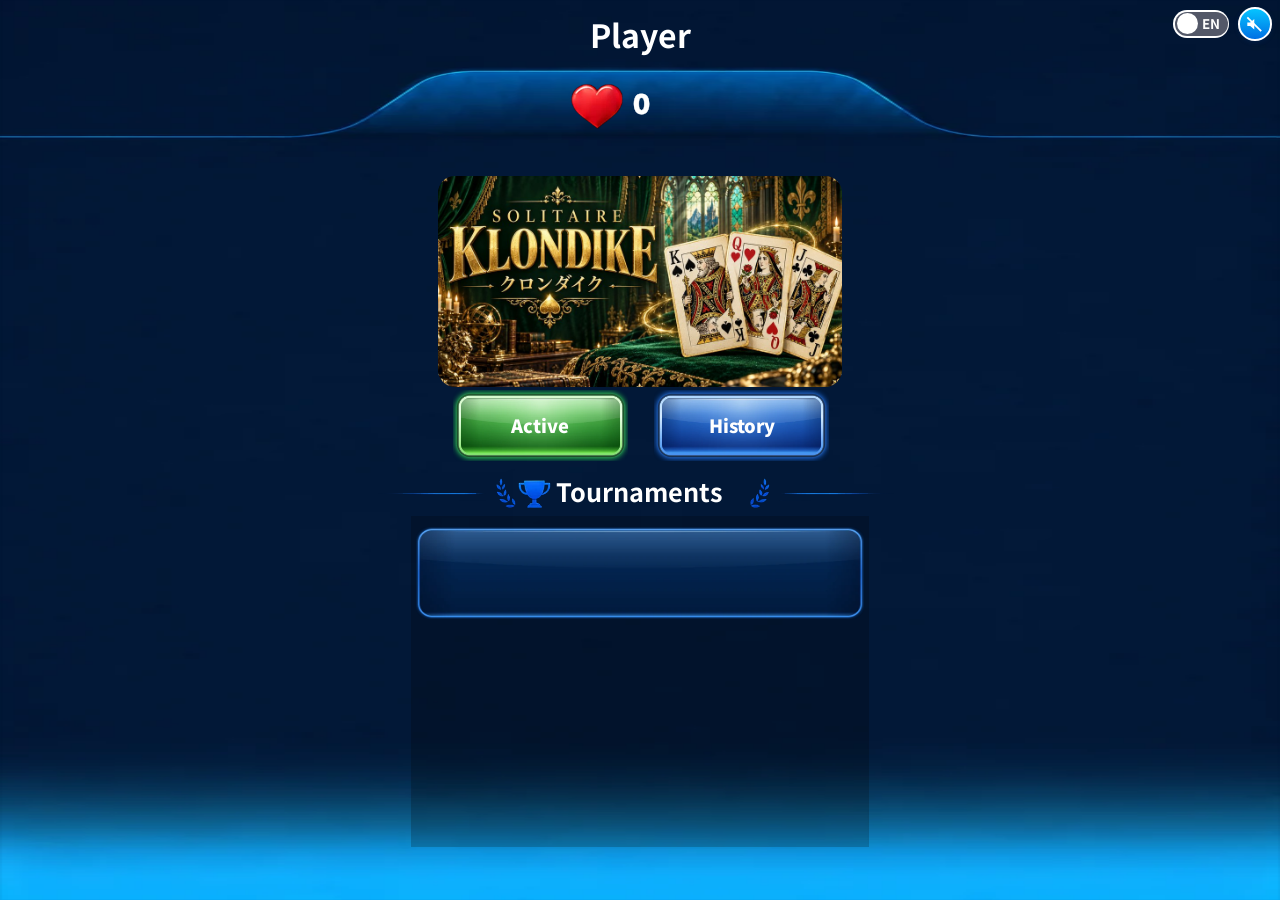
==== app.html @ 3421a748 "Build v1 (staging): Klondike Solitaire GameBull web build (client source c3fcbd6c)" ====
<!doctype html>
<!-- The game itself: the client's own page (dist/index.html: their markup, stylesheet and app.mjs, copied in at
     build time by vite.gamebull.config.ts, unchanged; app.mjs carries gamebull/client-hooks.mjs), then the
     GameBull shell. Loaded by index.html inside the 540x960 frame (their page is a portrait column, 430 px max). -->
<html lang="ja">
<head>
<meta charset="utf-8">
<meta name="viewport" content="width=device-width, initial-scale=1, maximum-scale=1, user-scalable=no, viewport-fit=cover">
<title>Klondike Solitaire | スコアチャレンジ</title>
<meta name="theme-color" content="#071d19"><link rel="preload" as="image" href="assets/hearts-sheet.png"><link rel="preload" as="image" href="assets/diamonds-sheet.png"><link rel="preload" as="image" href="assets/clubs-sheet.png"><link rel="preload" as="image" href="assets/spades-sheet.png"><link rel="stylesheet" href="style.css">
  <script type="module" crossorigin src="./gb/app-DYUWxGLj.js"></script>
  <link rel="modulepreload" crossorigin href="./gb/nozoom-CKR7c7sA.js">
  <link rel="stylesheet" crossorigin href="./gb/app-BS51DmcG.css">
</head>
<body data-theme="klondike">
<div class="grain"></div><div class="ambient"><i></i><i></i><i></i></div><header><a class="brand" href="#">♠ <span>SOLITAIRE <small>THE LUXE COLLECTION</small></span></a><button id="sound" class="iconbutton" aria-label="音をオンにする">♪<span>OFF</span></button></header><main id="app"></main><dialog id="help"><button class="close" id="closeHelp" aria-label="閉じる">×</button><div class="eyebrow">HOW TO PLAY</div><h2>遊び方</h2><div id="helpBody"></div></dialog><div id="toast" role="status"></div><script type="module" src="app.mjs"></script>
<div id="gb-root"></div>
</body>
</html>
---- style.css ----
*{box-sizing:border-box}body{--ink:#d6e9df;--gold:#d6bd7b;--felt:#164a38;--deep:#061b14;--glow:#82c9a0;margin:0;color:var(--ink);background:radial-gradient(ellipse at 65% 0%,var(--felt),var(--deep) 70%);font-family:'Segoe UI','Meiryo',sans-serif;min-height:100vh}body[data-theme=spider]{--ink:#e9e2f6;--gold:#c9bbec;--felt:#443260;--deep:#110d22;--glow:#b6a0e4}body[data-theme=freecell]{--ink:#e4f4ff;--gold:#aed9ed;--felt:#23536e;--deep:#081a2a;--glow:#8fdcff}button,a{-webkit-tap-highlight-color:transparent}button{font:inherit;cursor:pointer;color:inherit}button:focus-visible,a:focus-visible{outline:3px solid var(--gold);outline-offset:4px}button:disabled{opacity:.45;cursor:default}.grain{pointer-events:none;position:fixed;inset:0;opacity:.1;background-image:url("data:image/svg+xml,%3Csvg viewBox='0 0 180 180' xmlns='http://www.w3.org/2000/svg'%3E%3Cfilter id='n'%3E%3CfeTurbulence type='fractalNoise' baseFrequency='.7' numOctaves='3' stitchTiles='stitch'/%3E%3C/filter%3E%3Cpath fill='%23ffffff' filter='url(%23n)' d='M0 0h180v180H0z'/%3E%3C/svg%3E")}header{max-width:1160px;margin:auto;padding:28px 34px;display:flex;justify-content:space-between;align-items:center}.brand{text-decoration:none;color:var(--gold);font-family:Georgia,serif;font-size:33px;display:flex;gap:12px;align-items:center}.brand span{font-size:20px;letter-spacing:3px}.brand small{display:block;font:8px 'Segoe UI',sans-serif;letter-spacing:3.2px;margin-top:7px}.iconbutton{width:53px;height:53px;border-radius:50%;border:1px solid #ffffff3b;background:#ffffff08;font-size:22px;box-shadow:inset 0 0 10px #ffffff08}.iconbutton span{display:block;font-size:8px;letter-spacing:2px}.ambient{position:fixed;inset:0;pointer-events:none;overflow:hidden}.ambient i{position:absolute;left:14%;top:24%;width:4px;height:4px;background:var(--gold);border-radius:50%;box-shadow:0 0 18px 5px var(--gold);animation:float 7s infinite;opacity:.35}.ambient i:nth-child(2){left:80%;top:50%;animation-delay:2s}.ambient i:nth-child(3){left:43%;top:80%;animation-delay:4s}@keyframes float{50%{transform:translateY(-25px);opacity:.1}}main{max-width:1120px;margin:auto;padding:12px 34px 36px;position:relative}.eyebrow{color:var(--gold);font-size:10px;letter-spacing:4px;text-transform:uppercase}.intro{text-align:center;margin:35px auto 42px}.intro h1{font-family:Georgia,serif;font-weight:400;font-size:clamp(38px,5vw,65px);margin:12px 0 15px;letter-spacing:-1px}.intro p{font-size:13px;line-height:1.9;color:#ffffff92}.collection{display:grid;grid-template-columns:repeat(3,1fr);gap:22px}.collection-card{position:relative;text-align:left;border:1px solid #ffffff20;background:linear-gradient(145deg,#ffffff0c,#ffffff02);border-radius:20px;padding:28px 25px 25px;overflow:hidden;transition:transform .3s,border-color .3s}.collection-card:hover{transform:translateY(-5px);border-color:var(--gold)}.collection-card h2{font-size:22px;font-weight:500;margin:24px 0 6px}.collection-card p{color:#ffffff83;font-size:12px;line-height:1.8}.collection-card .tag{font-size:9px;letter-spacing:2px;color:var(--gold)}.collection-card .choose{margin-top:23px;display:flex;justify-content:space-between;color:var(--gold);font-size:12px}.art{height:184px;display:flex;justify-content:center;align-items:center;background:radial-gradient(ellipse,#ffffff0c,transparent);position:relative}.art .display-card{position:absolute;width:97px;height:139px;background:linear-gradient(140deg,#fffdf4,#e7e4d7);color:#172a24;box-shadow:0 10px 20px #0008;border:1px solid #eddbaa;border-radius:8px;display:grid;place-items:center;font-family:Georgia,serif;font-size:62px;transform:rotate(-14deg) translateX(-30px)}.art .display-card:nth-child(2){transform:rotate(11deg) translateX(33px);color:#a52c43}.art .display-card small{position:absolute;top:8px;left:10px;font-size:20px}.collection-card[data-kind=spider]{background:linear-gradient(145deg,#51416b66,#24193655)}.collection-card[data-kind=freecell]{background:linear-gradient(145deg,#527e9666,#19324855)}.collection-note{text-align:center;color:#ffffff60;font-size:11px;margin-top:28px}.lobby{text-align:center;max-width:720px;margin:18px auto}.backlink{border:0;background:none;color:#ffffff70;font-size:12px;padding:8px 0}.lobby h1{font-family:Georgia,serif;font-size:clamp(54px,9vw,92px);letter-spacing:2px;font-weight:400;margin:12px 0 0}.lobby h2{font-size:18px;letter-spacing:5px;font-weight:400;color:var(--gold);margin:10px 0 28px}.hero-art{height:220px;display:flex;align-items:center;justify-content:center;position:relative}.hero-art .display-card{position:absolute;width:130px;height:185px;background:linear-gradient(120deg,#fffdf4,#e3decc);border:2px solid var(--gold);border-radius:12px;box-shadow:0 20px 30px #0007;display:grid;place-items:center;color:#143429;font:85px Georgia}.hero-art .display-card:first-child{transform:rotate(-18deg) translateX(-88px)}.hero-art .display-card:nth-child(2){transform:translateY(-12px);color:#a8374c}.hero-art .display-card:last-child{transform:rotate(18deg) translateX(88px)}.hero-art small{position:absolute;left:13px;top:10px;font-size:25px}.playbtn{border:1px solid #f9e2ab;border-radius:50px;color:#122e24;background:linear-gradient(135deg,#fae4ad,#b59651);padding:18px 75px;font-size:24px;font-weight:700;letter-spacing:5px;box-shadow:0 8px 22px #0006,inset 0 1px #fff;position:relative;overflow:hidden;display:block;margin:24px auto 15px;min-width:280px}.playbtn:after{content:'';position:absolute;inset:-70%;background:linear-gradient(110deg,transparent 40%,#fff8 48%,transparent 55%);transform:translateX(-60%);animation:shine 4s infinite}@keyframes shine{80%{transform:translateX(-60%)}100%{transform:translateX(60%)}}.lobby .detail{color:#ffffff91;font-size:12px;line-height:1.8}.quietbtn{border:1px solid #ffffff25;background:#ffffff07;border-radius:30px;padding:11px 22px;font-size:12px;color:var(--ink)}.lobby .quietbtn{margin:8px}.game-top{display:flex;align-items:center;justify-content:space-between;gap:10px;margin-bottom:18px}.game-top h1{font-size:17px;font-weight:500;margin:0}.game-top small{display:block;font-size:8px;letter-spacing:2px;margin-top:4px;color:var(--gold)}.stats{display:grid;grid-template-columns:repeat(3,1fr);border:1px solid #ffffff28;border-radius:16px;padding:17px 0;background:linear-gradient(110deg,#ffffff0c,#ffffff03);box-shadow:0 12px 30px #0002;margin-bottom:20px}.stat{text-align:center;border-right:1px solid #ffffff20}.stat:last-child{border:0}.stat small{font-size:10px;color:var(--gold);letter-spacing:2px}.stat b{display:block;font:32px Georgia;margin-top:5px}.timerbar{height:3px;background:#ffffff14;margin-top:-22px;margin-bottom:24px;overflow:hidden}.timerbar i{display:block;height:100%;background:var(--gold);transition:width .5s}.board{--cardw:calc((100% - 6 * 12px)/7);width:100%;min-height:450px}.board.spider{--cardw:calc((100% - 9 * 8px)/10)}.board.freecell{--cardw:calc((100% - 7 * 10px)/8)}.zones{display:flex;gap:12px;margin-bottom:28px;align-items:flex-start}.zones .spacer{flex:1}.zone{width:var(--cardw);aspect-ratio:.7;position:relative;border:1px solid #ffffff30;border-radius:7px;display:grid;place-items:center;color:#ffffff28;background:#0000000e;font:30px Georgia}.zone.cell{border-style:dashed}.zone .slotlabel{font:8px 'Segoe UI';position:absolute;bottom:-16px;letter-spacing:1px;color:#ffffff70}.columns{display:grid;grid-template-columns:repeat(7,minmax(0,1fr));gap:12px}.spider .columns{grid-template-columns:repeat(10,minmax(0,1fr));gap:8px}.freecell .columns{grid-template-columns:repeat(8,minmax(0,1fr));gap:10px}.column{position:relative;border-radius:8px;min-height:270px;touch-action:pan-y}.emptycol{height:105px;border:1px dashed #ffffff20;border-radius:7px;display:grid;place-items:center;color:#ffffff20;font-size:10px}.card{width:100%;aspect-ratio:.7;border-radius:7px;position:absolute;background:linear-gradient(120deg,#fffef8,#ebe7dc);box-shadow:0 2px 5px #0006;border:1px solid #e1d5b8;color:#182c28;cursor:pointer;padding:0;transition:box-shadow .2s;user-select:none;touch-action:manipulation}.card.red{color:#b6344b}.card .corner{position:absolute;top:6%;left:9%;font:bold clamp(12px,2vw,21px) Georgia;line-height:.9;text-align:center}.card .corner small{display:block;font-size:.8em;margin-top:4px}.card .pip{font-family:Georgia;font-size:clamp(28px,4vw,56px);position:absolute;inset:30% 0 0;display:grid;place-items:center}.card .lower{position:absolute;bottom:5%;right:9%;font:bold 16px Georgia;transform:rotate(180deg)}.card.back{border:1px solid var(--gold);background:repeating-linear-gradient(45deg,#ffffff0c 0 1px,transparent 1px 7px),linear-gradient(135deg,var(--felt),var(--deep));box-shadow:inset 0 0 0 4px var(--deep),inset 0 0 0 5px #c7b68880,0 2px 4px #0005}.card.back:after{content:'♠';position:absolute;inset:0;display:grid;place-items:center;font:35px Georgia;color:var(--gold);opacity:.7}.card.selected{box-shadow:0 0 0 3px var(--gold),0 0 25px #dac18260;transform:translateY(-3px)}.card:hover:not(.back){box-shadow:0 3px 14px #0008}.board-foot{display:flex;justify-content:space-between;align-items:center;gap:12px;margin-top:24px;color:#ffffff75;font-size:11px}.board-foot button{flex-shrink:0}.moveflash{animation:moveflash .35s}@keyframes moveflash{from{opacity:.55;transform:translateY(-4px)}to{opacity:1;transform:none}}dialog{color:var(--ink);background:linear-gradient(145deg,var(--felt),var(--deep));border:1px solid var(--gold);border-radius:22px;padding:38px;max-width:540px;width:calc(100% - 32px);box-shadow:0 30px 90px #000b}dialog::backdrop{background:#000a;backdrop-filter:blur(8px)}.close{position:absolute;right:15px;top:10px;background:transparent;border:0;font-size:27px}.rule{font-size:13px;line-height:1.9;margin:15px 0;color:#ffffffb5}.result{text-align:center;max-width:540px;margin:30px auto;background:linear-gradient(145deg,#ffffff10,#ffffff04);border:1px solid #ffffff30;border-radius:25px;padding:38px 30px;box-shadow:0 30px 50px #0004}.result h1{font:35px Georgia;margin:15px}.result .total{font:72px Georgia;color:var(--gold);margin:15px}.result .total small{font:16px 'Segoe UI'}.result .summary{display:flex;justify-content:space-around;border-top:1px solid #ffffff20;border-bottom:1px solid #ffffff20;padding:18px 0;font-size:12px}.result dl{display:grid;grid-template-columns:1fr 1fr;gap:20px;text-align:left;padding:12px 5px}.result dt{font-size:11px;color:#ffffff85}.result dd{font:24px Georgia;margin:6px 0;color:var(--gold)}.result .playbtn{font-size:15px;letter-spacing:1px;padding:15px 25px;min-width:0;width:100%;margin-top:10px}.result .note{font-size:10px;line-height:1.8;color:#ffffff65}.ending{text-align:center;padding:120px 0}.ending h1{font:46px Georgia;color:var(--gold)}#toast{position:fixed;bottom:28px;left:50%;transform:translateX(-50%);background:#fcf7e9;color:#153e30;padding:12px 22px;border-radius:30px;font-size:12px;max-width:90%;box-shadow:0 8px 30px #0005;opacity:0;pointer-events:none;transition:opacity .2s}#toast.visible{opacity:1}.warning{color:#ffa6a6!important}@media(min-width:0px){header{padding:19px 18px}main{padding:5px 16px 25px}.brand span{font-size:14px}.brand{font-size:25px}.intro{margin:22px auto 28px}.intro h1{font-size:40px}.collection{grid-template-columns:1fr;gap:14px}.collection-card{display:grid;grid-template-columns:115px 1fr;padding:15px;gap:0 16px}.collection-card .art{grid-row:1/6;height:155px}.art .display-card{width:62px;height:91px;font-size:37px}.art .display-card:first-child{transform:rotate(-12deg) translateX(-16px)}.art .display-card:nth-child(2){transform:rotate(12deg) translateX(18px)}.art .display-card small{font-size:14px}.collection-card h2{margin:8px 0}.collection-card p{margin:6px 0}.collection-card .choose{margin-top:12px}.lobby h1{font-size:45px}.hero-art{height:230px}.lobby{margin-top:10px}.stats{padding:12px 0}.stat b{font-size:27px}.board{--cardw:calc((100% - 6 * 5px)/7);min-height:405px}.board.spider{--cardw:calc((100% - 9 * 3px)/10)}.board.freecell{--cardw:calc((100% - 7 * 4px)/8)}.zones{gap:5px;margin-bottom:25px}.columns{gap:5px}.spider .columns{gap:3px}.freecell .columns{gap:4px}.card{border-radius:4px}.card .corner{font-size:12px;top:4px;left:3px}.card .corner small{margin-top:2px}.card .lower{display:none}.card .pip{font-size:25px}.spider .card .corner{font-size:10px}.spider .card .pip{font-size:17px}.zone{font-size:21px;border-radius:4px}.emptycol{height:67px}.board-foot{align-items:flex-start;font-size:10px}.game-top .quietbtn{padding:8px 12px;font-size:11px}.zone .slotlabel{font-size:7px}.result{padding:28px 20px}.result .total{font-size:61px}}@media(prefers-reduced-motion:reduce){*{animation:none!important;transition:none!important}}


.dealing .card{animation:deal .5s ease-out both}.dealing .column:nth-child(2n) .card{animation-delay:.04s}@keyframes deal{from{opacity:0;transform:translateY(-30px) rotate(-3deg)}to{opacity:1;transform:none}}body[data-theme=spider] .hero-art .display-card{border-color:#c9bbec;color:#302744;background:linear-gradient(140deg,#fff,#e7dff5)}body[data-theme=freecell] .hero-art .display-card{border-color:#bdddf3;background:linear-gradient(140deg,#fff,#deeffb)}

body[data-theme=spider] .playbtn{background:linear-gradient(135deg,#faf3ff,#aa9bc7);border-color:#e2d8f3;color:#211736}body[data-theme=freecell] .playbtn{background:linear-gradient(135deg,#f1fcff,#8ac8e4);border-color:#e0f4ff;color:#102f45}

.column .card:not(:last-child) .pip,.column .card:not(:last-child) .lower{display:none}.column .card:not(:last-child) .corner{display:flex;align-items:center;gap:3px;line-height:1}.column .card:not(:last-child) .corner small{margin:0}

.waste-zone{margin-left:12px;isolation:isolate}.waste-peek{position:absolute;inset:0;border-radius:7px;border:1px solid #e1d5b8;background:#f7f4e9;color:#182c28;box-shadow:0 2px 5px #0005;font:bold clamp(12px,2vw,21px) Georgia;text-align:left;padding:6%}.waste-peek.red{color:#b6344b}.waste-zone .card{z-index:3}.waste-zone .slotlabel{z-index:4}@media(min-width:0px){.waste-peek{font-size:11px;border-radius:4px}.waste-zone{margin-left:9px}}

.waste-zone{margin-left:clamp(22px,5vw,66px)}

.foundation-face{inset:0;cursor:inherit;pointer-events:none;color:#182c28;box-shadow:0 2px 7px #0006}.foundation-face.red{color:#b6344b}.foundation-face .pip{color:inherit}.foundation-face .corner{color:inherit}.foundation-face .lower{color:inherit}

.klondike-zones{display:grid;grid-template-columns:repeat(7,minmax(0,1fr));gap:12px;align-items:stretch;margin-bottom:34px}
.klondike-zones>.spacer{display:none}.klondike-zones>.zone{width:100%;margin:0}
.klondike-zones>.waste-zone{grid-column:1 / span 2;grid-row:1;aspect-ratio:auto;height:100%;border-style:dashed;background:#00000012}
.klondike-zones>.stock-slot{grid-column:3;grid-row:1;aspect-ratio:.7;background:#071b1455;border:1px solid #ffffff3b;isolation:isolate}
.klondike-zones .waste-zone>.card{width:56%;left:auto;right:0;top:0;bottom:auto;aspect-ratio:.7}
.klondike-zones .waste-peek{width:56%;height:100%;right:auto;bottom:auto;aspect-ratio:.7}
.klondike-zones .slotlabel{white-space:nowrap;font-size:9px;letter-spacing:.3px;color:#e5e4d6;bottom:-19px}
.stock-back{position:absolute;inset:0;display:block;border-radius:6px;box-shadow:3px 3px 0 #e7dbc8,5px 5px 0 #66564b,7px 7px 0 #e7dbc8,0 8px 15px #0006;transition:transform .15s}
.stock-back svg{display:block;width:100%;height:100%;border-radius:6px}.stock-slot:hover .stock-back{transform:translateY(-3px)}
@media(min-width:0px){.klondike-zones{gap:5px;margin-bottom:34px}.klondike-zones .slotlabel{font-size:7px;bottom:-19px}.stock-back{box-shadow:2px 2px 0 #e7dbc8,3px 3px 0 #66564b,4px 4px 0 #e7dbc8,0 5px 9px #0006}}

.klondike-zones .waste-zone>.card,.klondike-zones .waste-peek{width:calc((100% - 12px)/2)}@media(min-width:0px){.klondike-zones .waste-zone>.card,.klondike-zones .waste-peek{width:calc((100% - 5px)/2)}}
/* Artwork edition: supplied ivory/gold deck and emerald ornamental table. */
.printed-card{position:absolute;inset:0;display:block;background-repeat:no-repeat;border-radius:inherit;pointer-events:none;background-color:#f9f3e1}
.card,.zone{aspect-ratio:.66}.card{border:0;border-radius:7px;overflow:hidden;background:#fff8e8;box-shadow:0 2px 4px #0008,0 0 0 1px #d7b56d80}
.card.back{background:#003e32;border:0;box-shadow:0 2px 4px #0008}.card.back:after{display:none}.card .printed-card{z-index:0}
.art .display-card,.hero-art .display-card{overflow:hidden;background:#f9f3e1!important;border:1px solid #dbb469!important;aspect-ratio:.66;height:auto;box-shadow:0 12px 24px #0008}
.hero-art .display-card{height:195px}.art .display-card{height:146px}
.stock-back{inset:0;border:0;overflow:hidden;aspect-ratio:.66;border-radius:7px;box-shadow:2px 2px 0 #dabd7c,4px 4px 0 #5f573c,6px 6px 0 #dabd7c,0 8px 15px #0007}.stock-back .printed-card{border-radius:6px}
.waste-peek{padding:0;border:0;overflow:hidden;box-shadow:0 2px 4px #0006;background:#f9f3e1;border-radius:7px}
.klondike-zones>.stock-slot{grid-column:1;aspect-ratio:.66}.klondike-zones>.waste-zone{grid-column:2 / span 2;border:1px solid #b6955380;background:linear-gradient(135deg,#00372b88,#001b1599);box-shadow:inset 0 0 0 3px #052e23}
.klondike-zones .waste-zone>.card,.klondike-zones .waste-peek{aspect-ratio:.66}
.foundation-face{overflow:hidden;background:#fff8e8}
body[data-theme=klondike]{--ink:#fff4d4;--gold:#e3c382;--felt:#07533f;--deep:#001e18;--glow:#e1c57d;background:radial-gradient(ellipse at 48% 8%,#0c4e3d,#002d22 55%,#001b15)}
body[data-theme=klondike]:before{content:'';position:fixed;inset:10px;pointer-events:none;z-index:8;border:18px solid transparent;border-image:url('assets/gold-frame.svg') 40 / 36px / 0 stretch;opacity:.85}
body[data-theme=klondike] .grain{opacity:.19}
body[data-theme=klondike] header{padding-top:28px;padding-bottom:22px}.brand{font-family:Georgia,'Times New Roman',serif;text-shadow:0 2px 4px #0008}.brand span{font-size:25px;letter-spacing:4px}.brand small{color:#e8cf92;font-size:10px;letter-spacing:3.6px}.brand:after{content:'❧';align-self:flex-end;color:var(--gold);font-size:22px;position:absolute;margin:60px 0 0 125px}
body[data-theme=klondike] .iconbutton{background:linear-gradient(145deg,#123b2c,#001e17);color:#fff0c6;border:2px solid #b89959;box-shadow:inset 0 0 0 3px #001f16,0 3px 7px #0008}
body[data-theme=klondike] .stats{position:relative;background:linear-gradient(120deg,#0c46307a,#002b2288);border:18px solid transparent;border-image:url('assets/gold-frame.svg') 40 / 25px / 0 stretch;border-radius:0;padding:12px 0 17px;box-shadow:0 5px 16px #0004;margin-bottom:22px}
body[data-theme=klondike] .stat{border-color:#c3a56666}body[data-theme=klondike] .stat b{color:#fff9e8;text-shadow:0 2px 3px #0009;font-weight:bold}body[data-theme=klondike] .stat small{font-family:Georgia,serif;font-size:12px;letter-spacing:3px}
body[data-theme=klondike] .timerbar{position:relative;margin-top:-31px;margin-left:20px;margin-right:20px;margin-bottom:28px;height:7px;border:1px solid #bb9b5a;border-radius:9px;background:#00251d;overflow:hidden}body[data-theme=klondike] .timerbar i{background:linear-gradient(90deg,#b18b43,#ffebb0,#d6b268);border-radius:9px}
body[data-theme=klondike] .quietbtn{background:linear-gradient(130deg,#164431,#00291d);border:1px solid #d1b677;box-shadow:inset 0 0 0 3px #062d20,inset 0 0 0 4px #a3854255,0 3px 6px #0007;color:#fff2cd;font-family:'Meiryo',serif;padding:12px 26px;font-weight:600}
body[data-theme=klondike] .quietbtn:before,body[data-theme=klondike] .quietbtn:after{content:'❧';font-size:12px;color:#cfad67;margin:0 8px}body[data-theme=klondike] .game-top h1{font-family:'Meiryo',serif;font-size:22px;letter-spacing:1px;font-weight:bold}body[data-theme=klondike] .game-top small{font-family:Georgia,serif;letter-spacing:2px;font-size:11px;color:#efd18d}
body[data-theme=klondike] .zone:not(.stock-slot){border:12px solid transparent;border-image:url('assets/gold-frame.svg') 40 / 12px / 0 stretch;border-radius:0;background-color:#00322433}.klondike-zones>.waste-zone{border-image:none!important;border:1px solid #b6955380!important;border-radius:7px!important}
body[data-theme=klondike] .foundation-zone:has(.foundation-face){border:0;background:none}.foundation-zone:has(.foundation-face) .slotlabel{bottom:-19px}
body[data-theme=klondike] .board-foot{padding:26px 5px 12px;border-top:1px solid #ad8b4750;color:#fff0c5;line-height:1.8}.board-foot>span{font-size:12px}
@media(min-width:0px){body[data-theme=klondike]:before{inset:5px;border-image-width:22px}.brand span{font-size:17px;letter-spacing:3px}.brand small{font-size:7px;letter-spacing:2px}.brand:after{display:none}header{padding-left:22px;padding-right:22px}.art .display-card{height:94px}.hero-art .display-card{height:195px}body[data-theme=klondike] .stats{padding:6px 0 13px;border-width:12px}body[data-theme=klondike] .stat small{font-size:8px;letter-spacing:1.4px}body[data-theme=klondike] .quietbtn{padding:9px 12px;font-size:11px}body[data-theme=klondike] .quietbtn:before,body[data-theme=klondike] .quietbtn:after{display:none}body[data-theme=klondike] .game-top h1{font-size:17px}body[data-theme=klondike] .game-top small{font-size:8px}.board-foot>span{font-size:10px}body[data-theme=klondike] .timerbar{margin-left:13px;margin-right:13px;margin-bottom:25px}.klondike-zones .slotlabel{font-size:6px;bottom:-18px}.card{border-radius:4px}.stock-back{border-radius:5px}.stock-back .printed-card{border-radius:4px}.hero-art .display-card{width:130px}}

body[data-theme=klondike] .grain{opacity:.065}
body[data-theme=klondike]:before{inset:10px;border:1px solid #c8a05b99;border-image:none;border-radius:10px;background-image:url('assets/corner-0.svg'),url('assets/corner-1.svg'),url('assets/corner-2.svg'),url('assets/corner-3.svg');background-position:top left,top right,bottom right,bottom left;background-size:32px 32px;background-repeat:no-repeat;opacity:.95}
body[data-theme=klondike] .stats{border:1px solid #c8a05b;border-image:none;border-radius:15px;padding:20px 0 22px;background-image:url('assets/corner-0.svg'),url('assets/corner-1.svg'),url('assets/corner-2.svg'),url('assets/corner-3.svg'),linear-gradient(120deg,#0c46307a,#002b2288);background-position:top left,top right,bottom right,bottom left,center;background-size:27px 27px,27px 27px,27px 27px,27px 27px,auto;background-repeat:no-repeat}
body[data-theme=klondike] .zone:not(.stock-slot):not(.waste-zone):not(:has(.foundation-face)){border:1px solid #ae8e4988;border-image:none;border-radius:7px;background-image:url('assets/corner-0.svg'),url('assets/corner-1.svg'),url('assets/corner-2.svg'),url('assets/corner-3.svg');background-position:top left,top right,bottom right,bottom left;background-size:19px 19px;background-repeat:no-repeat}
@media(min-width:0px){body[data-theme=klondike]:before{inset:5px;background-size:23px 23px}body[data-theme=klondike] .stats{padding:16px 0 20px}}

/* Portrait phone layout, also centered at phone width on larger screens. */
html{min-width:280px;overflow-x:hidden}body{min-height:100svh;overflow-x:hidden}header,main{width:100%;max-width:430px;margin-left:auto;margin-right:auto}
header{position:relative;padding:calc(18px + env(safe-area-inset-top,0px)) 20px 15px!important}main{padding:5px 12px calc(20px + env(safe-area-inset-bottom,0px));min-height:calc(100svh - 90px)}
body:after{content:'';position:fixed;z-index:-1;top:0;bottom:0;left:50%;transform:translateX(-50%);width:min(100%,430px);background:linear-gradient(145deg,#ffffff04,#0000000c);box-shadow:0 0 80px #0007;pointer-events:none}
body[data-theme=klondike]:before{inset:5px auto 5px 50%;transform:translateX(-50%);width:calc(min(100%,430px) - 10px);background-size:23px 23px}
.game-top{margin-bottom:12px;gap:8px}.game-top>div{display:flex;gap:6px}.quietbtn{min-height:40px}.iconbutton{min-width:48px;min-height:48px}.brand small{letter-spacing:2px}.brand span{font-size:17px;letter-spacing:2.5px}
body[data-theme=klondike] .stats{padding:12px 0 17px}.stats{margin-bottom:18px}.stat b{font-size:29px}.stat small{font-size:9px}.board{min-height:340px}.column{min-height:240px}
body[data-theme=klondike] .board-foot{margin-top:14px;padding:16px 2px 8px;gap:8px}.board-foot .quietbtn{padding:10px 12px!important;white-space:nowrap}.board-foot>span{font-size:9px;line-height:1.8}
.hero-art .display-card{width:115px;height:174px!important}.hero-art{height:220px}.lobby h1{font-size:44px}.lobby h2{font-size:17px}.intro h1{font-size:37px}.intro .eyebrow{font-size:8px;letter-spacing:2px}.collection-note{line-height:1.8;padding:0 9px}
@media(max-width:350px){header{padding-left:15px!important;padding-right:15px!important}main{padding-left:10px;padding-right:10px}.brand span{font-size:14px}.brand small{font-size:6px}.game-top h1{font-size:15px!important}.game-top .quietbtn{padding:8px 9px!important;font-size:10px!important}.stat b{font-size:25px}.board-foot{flex-wrap:wrap}.board-foot .quietbtn{margin-left:auto}.card{border-radius:3px}.collection-card{grid-template-columns:95px 1fr;gap:0 10px}.art .display-card{width:53px;height:80px}.collection-card h2{font-size:19px}.playbtn{min-width:250px;padding-left:50px;padding-right:50px}}

/* Standalone Klondike landing page. */
body.cover-mode header{position:absolute;z-index:3;top:0;left:50%;transform:translateX(-50%);padding:0!important;height:0}
body.cover-mode .brand{display:none}
body.cover-mode #sound{position:absolute;right:5.1%;top:16px;width:42px;height:42px;border:0;background:transparent;box-shadow:none;color:transparent}
body.cover-mode #sound span{display:none}
body.cover-mode main{padding:0;min-height:100svh}
body.cover-mode:before,body.cover-mode:after{display:none}
.klondike-cover{position:relative;width:100%;line-height:0}
.klondike-cover>img{display:block;width:100%;height:auto}
.cover-play{position:absolute;top:75.2%;left:12%;width:76%;height:8%;background:transparent;border:0;border-radius:45px;cursor:pointer}
.cover-play:focus-visible{outline:3px solid white;outline-offset:3px}
.cover-rules{position:absolute;top:85.4%;left:27%;width:46%;min-height:36px;border:1px solid #c9a75e;border-radius:22px;background:#04271dde;color:#f5dda5;font:14px Georgia,serif;cursor:pointer}
.cover-detail{position:absolute;top:91.4%;width:100%;text-align:center;line-height:1.5;font-size:10px;letter-spacing:1px;color:#f5dda5}
body.cover-mode #sound{background:#04271d;color:#f4d58a;border:1px solid #d6b363;border-radius:50%;font-size:23px}body.cover-mode #sound span{display:block;font-size:7px}

body.score-mode header{display:none}body.score-mode main{padding:0;max-width:430px}body.score-mode:before,body.score-mode:after{display:none}
.palace-score{position:relative;container-type:inline-size;width:100%;font-family:Georgia,'Yu Mincho',serif;color:#f7dda0}.score-art{display:block;width:100%;height:auto}.sr-only{position:absolute;width:1px;height:1px;overflow:hidden;clip-path:inset(50%)}
.palace-total{position:absolute;left:10%;top:35.5%;width:80%;height:9.5%;display:flex;align-items:center;justify-content:center;gap:3%;background:radial-gradient(ellipse at center,#005139,#00281e 75%);font-size:19cqw;line-height:1;color:#ffe5a0;text-shadow:0 2px 1px #6d3700,0 0 15px #b5844144}.palace-total small{font-size:5.5cqw}
.palace-summary{position:absolute;left:10%;top:47.3%;width:80%;height:5.5%;display:grid;grid-template-columns:repeat(3,1fr);background:#00251c}.palace-summary span{text-align:center;font-family:serif;font-size:2.8cqw;align-self:center;border-right:1px solid #a89057}.palace-summary span:last-child{border:0}.palace-summary b{display:block;font:5cqw Georgia,serif;margin-top:1cqw}
.palace-details{position:absolute;left:11.5%;top:55.2%;width:77%;height:22.4%;margin:0;display:grid;grid-template-rows:repeat(5,1fr);background:linear-gradient(100deg,#002c20,#003b2a,#00291f)}.palace-details>div{display:flex;align-items:center;justify-content:space-between;gap:2%;border-bottom:1px solid #b3b99b88}.palace-details>div:last-child{border:0}.palace-details dt{font:3.2cqw 'Yu Gothic',sans-serif;color:#fff;white-space:nowrap}.palace-details i{display:inline-block;width:8cqw;font:6cqw Georgia;color:#edc96d;vertical-align:middle;font-style:normal}.palace-details dd{margin:0;white-space:nowrap;font:5.4cqw Georgia;color:#ffe7a1}.palace-details dd small{font-size:3cqw}
.palace-register{position:absolute;left:12%;top:80.9%;width:77%;height:7%;border:0;background:transparent;border-radius:40px;cursor:pointer}.palace-register:focus-visible{outline:3px solid white}.palace-register:disabled{cursor:default}.palace-status{position:absolute;top:89%;width:100%;text-align:center;font:2.7cqw 'Yu Gothic',sans-serif;color:#f6deb0;text-shadow:0 1px 3px black}.palace-home{position:absolute;top:93%;left:35%;width:30%;min-height:30px;padding:6px;border:1px solid #b99c5d;border-radius:20px;background:#00291ddd;color:#f7dda0;font-size:11px;cursor:pointer}

/* Lining numerals keep 0–9 on the same baseline at every score. */
.palace-total,.palace-total small,.palace-summary b,.palace-details dd{font-family:'Times New Roman','Noto Serif',serif;font-variant-numeric:lining-nums tabular-nums;font-feature-settings:"lnum" 1,"tnum" 1}
.palace-total{align-items:baseline;padding-top:1.3cqw;line-height:1.05;box-sizing:border-box}
.palace-total .score-number{display:block;line-height:1.05}
.palace-total small{line-height:1;align-self:baseline}
.palace-details dt{display:flex;align-items:center;line-height:1.3}
.palace-details i{display:flex;align-items:center;justify-content:center;flex:0 0 8cqw;height:7cqw;line-height:1}
.palace-details dd{line-height:1.15}.palace-summary b{line-height:1.15}

.palace-details{grid-template-rows:repeat(6,1fr)}.palace-details dt{font-size:2.9cqw}.palace-details dd{font-size:4.9cqw}.palace-details i{height:5.7cqw;font-size:5cqw}.palace-total{font-size:17cqw}

.palace-details{grid-template-rows:repeat(7,1fr);box-sizing:border-box;padding-right:2cqw}.palace-details dt{font-size:2.7cqw;min-width:0}.palace-details i{flex-basis:6cqw;width:6cqw;height:4.9cqw;font-size:4.5cqw}.palace-details dd{flex-shrink:0;font-size:4.6cqw}.palace-details dd small{display:inline-block;font-size:2.7cqw;padding-right:.5cqw}

.card-loading{position:fixed;bottom:4%;left:50%;transform:translateX(-50%);width:min(90%,380px);padding:14px;text-align:center;background:#002b22ed;border:1px solid #d6bd7b;border-radius:12px;color:#ffe7a1;z-index:20;font-size:13px}

.ending.palace-ending{padding:0;margin:0;min-height:0;width:100%;position:relative}.palace-ending>img{display:block;width:100%;height:auto}.palace-ending .quietbtn{position:absolute;bottom:8%;left:25%;width:50%;background:#002b22}
---- gb/app-BS51DmcG.css ----
@font-face{font-family:GB NSJP;font-weight:900;src:url(./nsjp-black-BmEUAsRx.woff)format("woff");font-display:block}@font-face{font-family:GB NSJP;font-weight:700;src:url(./nsjp-bold-BOw8HI4F.woff)format("woff");font-display:block}@font-face{font-family:GB NSJP;font-weight:300;src:url(./nsjp-light-DT7NzQu-.woff)format("woff");font-display:block}@font-face{font-family:GB Nunito;font-weight:900;src:url(./nunito-black-z44R22wD.woff)format("woff");font-display:block}@keyframes gbFade{0%{opacity:0}to{opacity:1}}.gb-txt{color:#fff;white-space:nowrap;align-items:center;line-height:1.15;display:flex;position:absolute;overflow:visible}.gb-fit{overflow:hidden}.gb-center{text-align:center;justify-content:center}.gb-wrap{white-space:normal}.gb-ellipsis{text-overflow:ellipsis;line-height:var(--lh,normal);align-content:center;display:block;overflow:hidden}.gb-black{font-family:GB NSJP,Noto Sans JP,Hiragino Sans,sans-serif;font-weight:900}.gb-bold{font-family:GB NSJP,Noto Sans JP,Hiragino Sans,sans-serif;font-weight:700}.gb-light{font-family:GB NSJP,Noto Sans JP,Hiragino Sans,sans-serif;font-weight:300}.gb-nunito{font-family:GB Nunito,Nunito,Arial,sans-serif;font-weight:900}.gb-faux{-webkit-text-stroke:calc(var(--lu) * .6) currentColor}.gb-img{pointer-events:none;-webkit-user-select:none;user-select:none;max-width:none;display:block;position:absolute}.gb-btn{cursor:pointer;color:#fff;-webkit-tap-highlight-color:transparent;background:50%/100% 100% no-repeat;border:0;margin:0;padding:0;transition:filter .1s,opacity .1s}.gb-btn:active:not(:disabled){filter:brightness(.784)}.gb-btn:disabled{filter:brightness(.784);opacity:.502;cursor:default}.gb-label{white-space:nowrap;justify-content:center;align-items:center;display:flex;position:absolute}.gb-nine{background:0 0;border-style:solid;border-color:#0000}.gb-popup-box{border-image-slice:60 201 382 200 fill;border-image-width:calc(var(--lu)*60) calc(var(--lu)*201) calc(var(--lu)*382) calc(var(--lu)*200);opacity:.98}.gb-okbar{border-image-slice:77 515 78 516 fill;border-image-width:calc(var(--lu)*30.8) calc(var(--lu)*206) calc(var(--lu)*31.2) calc(var(--lu)*206.4)}.gb-joinbar{border-image-slice:71 431 75 430 fill;border-image-width:calc(var(--lu)*38.8) calc(var(--lu)*236.1) calc(var(--lu)*41) calc(var(--lu)*235)}.gb-lb-frame{border-image-slice:597 445 598 fill;border-image-width:calc(var(--lu)*157.1) calc(var(--lu)*117.1) calc(var(--lu)*157.4) calc(var(--lu)*117.1)}.gb-lobby,.gb-gameend,.gb-popup-dim,.gb-bootcover,.gb-legacy{z-index:1100;touch-action:pan-x pan-y;position:fixed;inset:0;overflow:hidden}.gb-lobby{background:#021837}.gb-lobby-bgcover{background:#021837;position:absolute;inset:0}.gb-lobby-bgpanel{height:100%;width:max(100%, var(--lobby-w));pointer-events:none;box-sizing:border-box;border:0 solid #0000;border-image-slice:240 0 239 fill;border-image-width:calc(var(--lu) * 240.2) 0 calc(var(--lu) * 239.2) 0;border-image-repeat:stretch;position:absolute;top:0;left:50%;transform:translate(-50%)}.gb-lobby-box{top:0;left:calc(50% - var(--lobby-w) / 2);width:var(--lobby-w);height:100%;position:absolute}.gb-list{overscroll-behavior:contain;scrollbar-width:none;background:#0003;position:absolute;overflow:hidden auto}.gb-list::-webkit-scrollbar{display:none}.gb-list-content{gap:calc(var(--lu) * 8);padding:calc(var(--lu) * 16) calc(var(--lu) * 8) calc(var(--lu) * 8);flex-direction:column;display:flex}.gb-lb-content{padding:calc(var(--lu) * 8)}.gb-card{width:calc(var(--lu) * 636.2);height:calc(var(--lu) * 130);cursor:pointer;background:50%/100% 100% no-repeat;flex:none;position:relative}.gb-card .gb-tint{content:"";object-position:-9999px;-webkit-mask-size:contain;mask-size:contain}.gb-lbrow{width:calc(var(--lu) * 656);height:calc(var(--lu) * 90);border-image-slice:111 511 111 513 fill;border-image-width:calc(var(--lu)*30.4) calc(var(--lu)*140) calc(var(--lu)*30.4) calc(var(--lu)*140.5);flex:none;position:relative}.gb-gameend{background:#122540}.gb-popup-dim{z-index:1103;background:#0009}.gb-bootcover{z-index:1101;background:#0e0e12 50%/100% 100% no-repeat}.gb-tenant-logo{z-index:1104;object-fit:contain;pointer-events:none}.gb-topctl{z-index:1105;gap:calc(var(--lu) * 12);align-items:flex-start;display:flex}.gb-mute{width:calc(var(--lu) * 48);height:calc(var(--lu) * 48);border:calc(var(--lu) * 3) solid #fff;padding:calc(var(--lu) * 8);color:#fff;box-shadow:0 calc(var(--lu)*2) calc(var(--lu)*6) #00285a73;cursor:pointer;background:linear-gradient(#06c4ff,#0070e4);border-radius:50%;place-items:center;display:grid}.gb-mute svg{width:100%;height:100%}.gb-mute:active{filter:brightness(.784)}.gb-lang{width:calc(var(--lu) * 80);height:calc(var(--lu) * 40);border-radius:calc(var(--lu) * 20);cursor:pointer;background:#fff;border:0;padding:0;position:relative}.gb-lang-track{inset:calc(var(--lu) * 2.5);border-radius:calc(var(--lu) * 17.5);position:absolute}.gb-lang-track.ja{background:#0084df}.gb-lang-track.en{background:#0a1229b3}.gb-lang-label{height:100%;width:calc(var(--lu) * 41.4);font:700 calc(var(--lu) * 19) "GB NSJP", "Noto Sans JP", sans-serif;color:#fff;justify-content:center;align-items:center;display:flex;position:absolute;top:0}.gb-lang-knob{top:calc(var(--lu) * 5);width:calc(var(--lu) * 30);height:calc(var(--lu) * 30);background:#fff;border-radius:50%;position:absolute}.gb-board,.gb-tutorial{touch-action:pan-x pan-y;background-repeat:no-repeat;background-size:100% 100%;position:fixed;inset:0}.gb-board{z-index:1090}.gb-tutorial{z-index:1099}.gb-board-content{position:absolute;left:50%;transform:translate(-50%)}.gb-tutorial>div{left:calc(50% - var(--stage-w) / 2 + var(--bu) * 90)!important}.gb-confetti{left:calc(50% - var(--stage-w) / 2);width:var(--stage-w);pointer-events:none;height:100%;position:absolute;top:0}.gb-board-title{color:#fff4d4;text-shadow:calc(var(--bu)*5) calc(var(--bu)*5) 0 #00281ff2, calc(var(--bu)*5) calc(var(--bu)*-5) 0 #00281ff2, calc(var(--bu)*-5) calc(var(--bu)*5) 0 #00281ff2, calc(var(--bu)*-5) calc(var(--bu)*-5) 0 #00281ff2;justify-content:center;align-items:center;font-family:GB NSJP,Noto Sans JP,sans-serif;font-weight:700;display:flex}.gb-glyph{color:#f2d48a;box-sizing:border-box;background:radial-gradient(circle at 40% 30%,#12684f,#00281f);border-style:solid;border-color:#c9a75e;border-radius:50%;justify-content:center;align-items:center;font-family:Georgia,Times New Roman,serif;line-height:1;display:flex}.gb-jp{white-space:nowrap;font-family:GB NSJP,Noto Sans JP,Hiragino Sans,sans-serif;font-weight:700;line-height:1.2}.gb-tmp{white-space:nowrap;font-family:GB NSJP,Noto Sans JP,Hiragino Sans,sans-serif;font-weight:900;line-height:1.2}.gb-num{white-space:nowrap;font-variant-numeric:tabular-nums;font-family:Arial,Noto Sans JP,sans-serif;font-weight:800}.gb-ll{align-items:flex-end;display:flex}.gb-ul{align-items:flex-start;display:flex}.gb-ml{justify-content:flex-start;align-items:center;display:flex}.gb-mr{justify-content:flex-end;align-items:center;display:flex}.gb-mc{text-align:center;justify-content:center;align-items:center;display:flex}.gb-shrink{text-overflow:ellipsis;overflow:hidden}.gb-board-btn:disabled{filter:brightness(.784);opacity:.502}.gb-tut-btn:disabled{filter:brightness(.85);opacity:1}.gb-home{justify-content:center;align-items:center;display:flex}.gb-intro{z-index:1085;pointer-events:none;position:fixed;inset:0}.gb-intro-dim{background:#0000007a;position:absolute;inset:0}.gb-stage{top:0;bottom:0;left:calc(50% - var(--stage-w) / 2);width:var(--stage-w);position:absolute}.gb-intro-num{text-shadow:calc(var(--bu)*6) calc(var(--bu)*6) 0 #0009, calc(var(--bu)*6) calc(var(--bu)*-6) 0 #0009, calc(var(--bu)*-6) calc(var(--bu)*6) 0 #0009, calc(var(--bu)*-6) calc(var(--bu)*-6) 0 #0009;justify-content:center;align-items:center;font-family:Arial,Noto Sans JP,sans-serif;font-weight:900;line-height:1;display:flex}.gb-goal{z-index:1070;pointer-events:none;color:#fff4d4;white-space:nowrap;background:#001e18c7;border:1px solid #b89959;border-radius:10px;padding:3px 12px;font:900 14px GB NSJP,Noto Sans JP,sans-serif;position:absolute;transform:translate(-50%,-50%)}.gb-goal b{color:#e3c382;font-weight:900}.gb-cd{z-index:1080;pointer-events:none;place-items:center;display:grid;position:absolute}.gb-cd-glow{background:radial-gradient(closest-side,#ff141f,#ff141f00);border-radius:50%;position:absolute;inset:5%}.gb-cd-ring{background:radial-gradient(closest-side,#0000 54%,#ff2933 72%,#0000 90%);border-radius:50%;position:absolute;inset:19%}.gb-cd-num{text-shadow:2px 2px #00281ff2,2px -2px #00281ff2,-2px 2px #00281ff2,-2px -2px #00281ff2;font-weight:900;line-height:1;position:relative}.gb-vignette{z-index:1080;pointer-events:none;background:radial-gradient(closest-side,#0000 50%,#ff293359 80%,#ff2933 100%);position:fixed;inset:0}.gb-legacy{color:#fff;background:#0009;font-family:Arial,Noto Sans JP,sans-serif}.gb-legacy-card{gap:calc(var(--lu) * 14);padding:calc(var(--lu) * 40);box-sizing:border-box;background:#1a1f29f2;flex-direction:column;display:flex}.gb-legacy-title{font-weight:700}.gb-legacy-input{color:#fff;padding:0 calc(var(--lu) * 16);background:#ffffff1a;border:0}.gb-legacy-btn{flex:none;width:100%;font-weight:700}.gb-legacy-row{margin-bottom:calc(var(--lu) * 10);padding:0 calc(var(--lu) * 8);background:#ffffff0a;align-items:center;display:flex}.klondike-cover,.palace-score{display:none!important}.brand{pointer-events:none!important;cursor:default!important}.gb-btn:focus-visible,.gb-lang:focus-visible,.gb-mute:focus-visible{outline:none}.gb-btn:hover:not(:active),.gb-lang:hover,.gb-mute:hover:not(:active){filter:none}
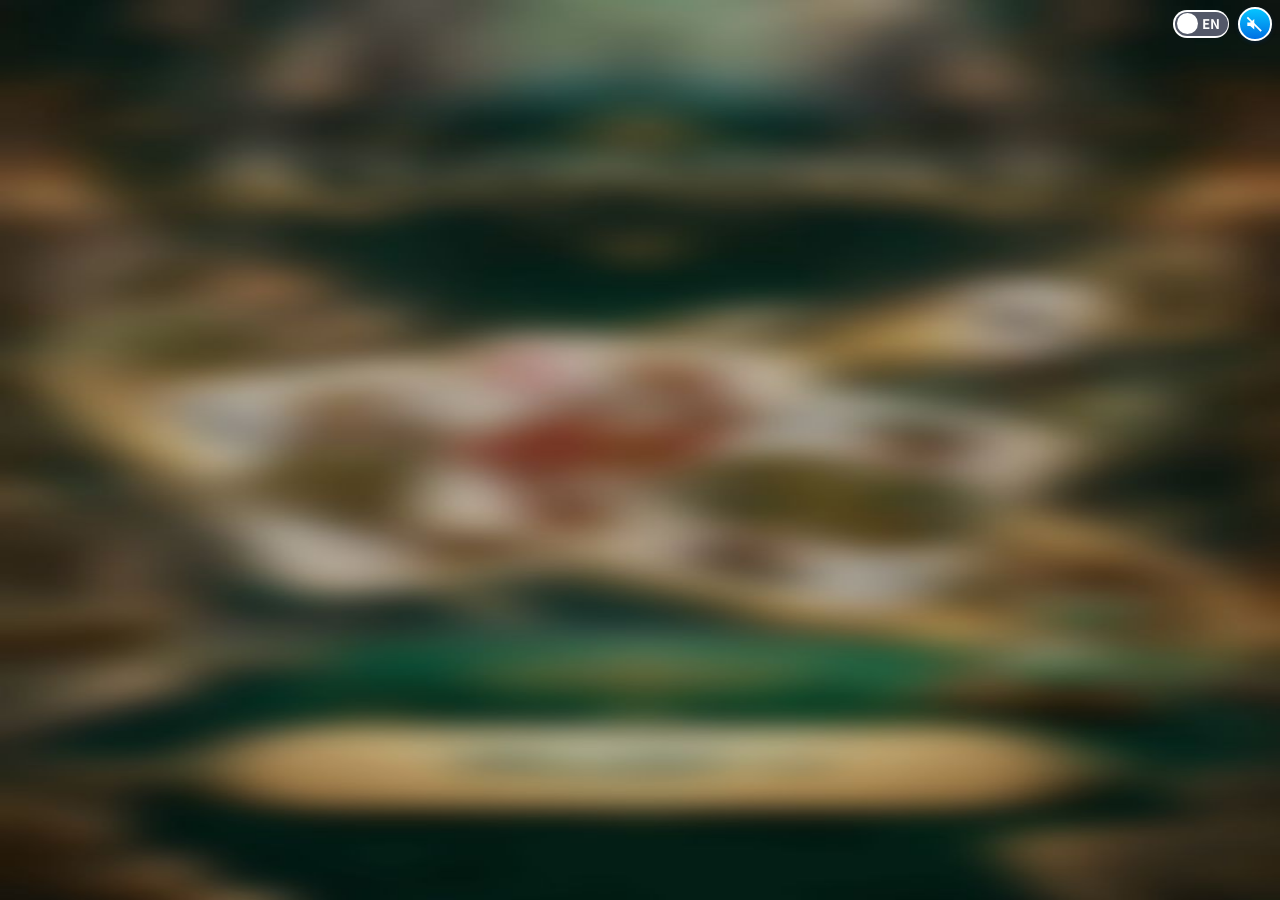
==== commit 946ce122: "Build v2 (staging): iPhone/Safari sound start on the player's tap" ====
--- a/app.html
+++ b/app.html
@@ -8,7 +8,7 @@
 <meta name="viewport" content="width=device-width, initial-scale=1, maximum-scale=1, user-scalable=no, viewport-fit=cover">
 <title>Klondike Solitaire | スコアチャレンジ</title>
 <meta name="theme-color" content="#071d19"><link rel="preload" as="image" href="assets/hearts-sheet.png"><link rel="preload" as="image" href="assets/diamonds-sheet.png"><link rel="preload" as="image" href="assets/clubs-sheet.png"><link rel="preload" as="image" href="assets/spades-sheet.png"><link rel="stylesheet" href="style.css">
-  <script type="module" crossorigin src="./gb/app-DYUWxGLj.js"></script>
+  <script type="module" crossorigin src="./gb/app-Bzn9a-Fc.js"></script>
   <link rel="modulepreload" crossorigin href="./gb/nozoom-CKR7c7sA.js">
   <link rel="stylesheet" crossorigin href="./gb/app-BS51DmcG.css">
 </head>
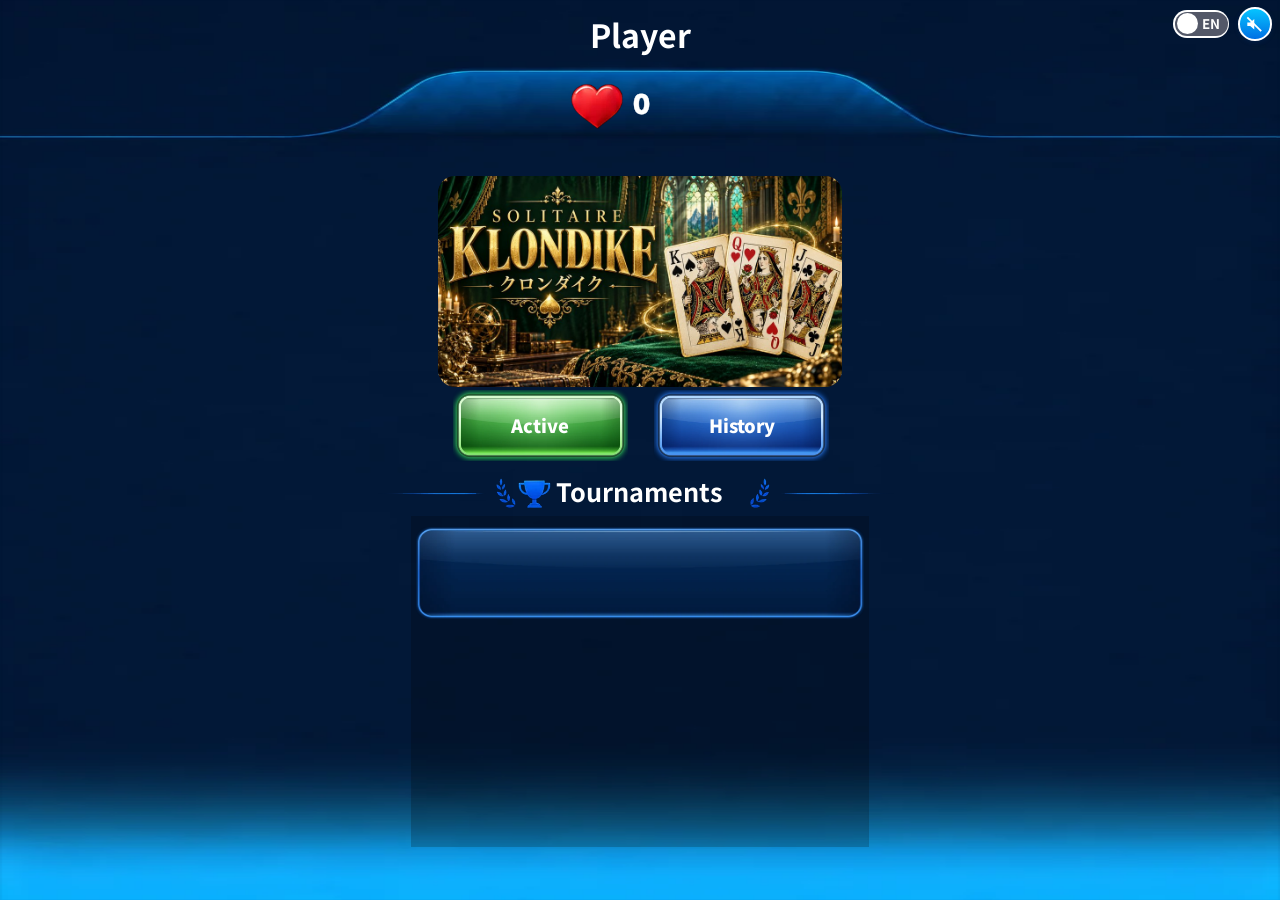
==== commit 3c2fb339: "Build v4 (staging): sound button label inside the circle" ====
--- a/app.html
+++ b/app.html
@@ -1,19 +1,20 @@
-<!doctype html>
-<!-- The game itself: the client's own page (dist/index.html: their markup, stylesheet and app.mjs, copied in at
-     build time by vite.gamebull.config.ts, unchanged; app.mjs carries gamebull/client-hooks.mjs), then the
-     GameBull shell. Loaded by index.html inside the 540x960 frame (their page is a portrait column, 430 px max). -->
-<html lang="ja">
-<head>
-<meta charset="utf-8">
-<meta name="viewport" content="width=device-width, initial-scale=1, maximum-scale=1, user-scalable=no, viewport-fit=cover">
-<title>Klondike Solitaire | スコアチャレンジ</title>
-<meta name="theme-color" content="#071d19"><link rel="preload" as="image" href="assets/hearts-sheet.png"><link rel="preload" as="image" href="assets/diamonds-sheet.png"><link rel="preload" as="image" href="assets/clubs-sheet.png"><link rel="preload" as="image" href="assets/spades-sheet.png"><link rel="stylesheet" href="style.css">
-  <script type="module" crossorigin src="./gb/app-Bzn9a-Fc.js"></script>
+<!doctype html>
+<!-- The game itself: the client's own page (dist/index.html: their markup, stylesheet and app.mjs, copied in at
+     build time by vite.gamebull.config.ts, unchanged; app.mjs carries gamebull/client-hooks.mjs), then the
+     GameBull shell. Loaded by index.html in a frame filling the page (their responsive layout fits the board). -->
+<html lang="ja">
+<head>
+<meta charset="utf-8">
+<meta name="viewport" content="width=device-width, initial-scale=1, maximum-scale=1, user-scalable=no, viewport-fit=cover">
+<title>Klondike Solitaire | スコアチャレンジ</title>
+<meta name="theme-color" content="#071d19"><link rel="preload" as="image" href="assets/hearts-sheet.png"><link rel="preload" as="image" href="assets/diamonds-sheet.png"><link rel="preload" as="image" href="assets/clubs-sheet.png"><link rel="preload" as="image" href="assets/spades-sheet.png"><link rel="stylesheet" href="style.css"><link rel="stylesheet" href="responsive.css">
+  <script type="module" crossorigin src="./gb/app-Cl7lvneE.js"></script>
   <link rel="modulepreload" crossorigin href="./gb/nozoom-CKR7c7sA.js">
-  <link rel="stylesheet" crossorigin href="./gb/app-BS51DmcG.css">
-</head>
-<body data-theme="klondike">
-<div class="grain"></div><div class="ambient"><i></i><i></i><i></i></div><header><a class="brand" href="#">♠ <span>SOLITAIRE <small>THE LUXE COLLECTION</small></span></a><button id="sound" class="iconbutton" aria-label="音をオンにする">♪<span>OFF</span></button></header><main id="app"></main><dialog id="help"><button class="close" id="closeHelp" aria-label="閉じる">×</button><div class="eyebrow">HOW TO PLAY</div><h2>遊び方</h2><div id="helpBody"></div></dialog><div id="toast" role="status"></div><script type="module" src="app.mjs"></script>
-<div id="gb-root"></div>
-</body>
-</html>
+  <link rel="stylesheet" crossorigin href="./gb/app-DAqAiJLG.css">
+</head>
+<body data-theme="klondike">
+<div class="grain"></div><div class="ambient"><i></i><i></i><i></i></div><header><a class="brand" href="#">♠ <span>SOLITAIRE <small>THE LUXE COLLECTION</small></span></a><button id="sound" class="iconbutton" aria-label="音をオンにする">♪<span>OFF</span></button></header><main id="app"></main><dialog id="help"><button class="close" id="closeHelp" aria-label="閉じる">×</button><div class="eyebrow">HOW TO PLAY</div><h2>遊び方</h2><div id="helpBody"></div></dialog><div id="toast" role="status"></div><script type="module" src="app.mjs"></script>
+<div id="gb-root"></div>+
+</body>
+</html>
--- a/responsive.css
+++ b/responsive.css
@@ -0,0 +1,102 @@
+/* Mobile readability update. Load after style.css. */
+html { min-width: 0; height: 100%; }
+body {
+  height: 100vh; height: 100dvh; min-height: 0; overflow: hidden;
+  padding: env(safe-area-inset-top,0px) env(safe-area-inset-right,0px)
+    env(safe-area-inset-bottom,0px) env(safe-area-inset-left,0px);
+  display: flex; flex-direction: column;
+}
+body[data-theme=klondike]:before {
+  inset: calc(env(safe-area-inset-top,0px) + 3px) auto calc(env(safe-area-inset-bottom,0px) + 3px) 50%;
+  width: calc(min(100%, 560px) - 6px); border-color: #c8a05b66;
+  background-size: 18px 18px; z-index: 0;
+}
+body:after { width: min(100%,560px); }
+header, main { max-width: 560px; }
+body[data-theme=klondike] header {
+  padding: 8px 12px 6px !important; flex: 0 0 auto; min-height: 58px;
+}
+.brand { font-size: 25px; gap: 8px; }
+.brand span { font-size: 17px; letter-spacing: 2px; }
+.brand small { font-size: 7px; margin-top: 4px; }
+.iconbutton { width: 44px; height: 44px; min-width: 44px; min-height: 44px; }
+body.playing-view main {
+  padding: 0 6px 8px; min-height: 0; flex: 1; display: flex; flex-direction: column;
+}
+body.playing-view .game-top { flex: 0 0 auto; margin: 0 5px 6px; min-height: 21px; }
+body[data-theme=klondike].playing-view .game-top h1 {
+  width: 100%; display: flex; align-items: center; justify-content: space-between;
+  font-size: 14px; line-height: 21px; letter-spacing: 1px;
+}
+body[data-theme=klondike].playing-view .game-top small { font-size: 8px; margin: 0; letter-spacing: 1.2px; }
+body[data-theme=klondike].playing-view .stats {
+  flex: 0 0 auto; padding: 6px 0 7px; margin: 0; border-radius: 10px;
+  background-size: 18px 18px,18px 18px,18px 18px,18px 18px,auto;
+}
+body[data-theme=klondike].playing-view .stat small { font-size: 9px; letter-spacing: 1px; }
+body.playing-view .stat b { font-size: 28px; margin-top: 2px; line-height: 1.1; }
+body[data-theme=klondike].playing-view .timerbar {
+  flex: 0 0 4px; height: 4px; margin: 6px 4px 10px; border-width: 0;
+}
+body.playing-view .board {
+  --lane-gap: 3px; --cardw: calc((100% - 6 * var(--lane-gap))/7);
+  min-height: 0; flex: 1; display: flex; flex-direction: column;
+}
+.playing-view .klondike-zones {
+  flex: 0 0 auto; gap: var(--lane-gap); margin: 0 0 24px;
+  grid-template-columns: repeat(7,minmax(0,1fr));
+}
+.playing-view .klondike-zones .zone { min-width: 0; }
+.playing-view .klondike-zones > .waste-zone { aspect-ratio: auto; height: auto; align-self: stretch; }
+.playing-view .klondike-zones .waste-zone > .card,
+.playing-view .klondike-zones .waste-peek { width: calc((100% - var(--lane-gap))/2); }
+.playing-view .klondike-zones .waste-peek { height: auto; aspect-ratio: .66; }
+.playing-view .klondike-zones .slotlabel {
+  bottom: -18px; font: 10px/14px 'Segoe UI','Meiryo',sans-serif;
+  color: #fff0ce; letter-spacing: 0; white-space: nowrap;
+}
+.playing-view .stock-back { box-shadow: 1px 1px 0 #d2b67c,2px 2px 0 #65573d,3px 3px 0 #c5ac70; }
+.playing-view .columns {
+  flex: 1; min-height: 0; align-items: start; gap: var(--lane-gap);
+  overflow-x: hidden; overflow-y: auto; overscroll-behavior-y: contain;
+  scrollbar-width: thin; scrollbar-color: #c7a55e66 transparent;
+  padding: 3px 0 5px; -webkit-overflow-scrolling: touch;
+}
+.playing-view .column { min-height: 0; touch-action: pan-y; }
+.playing-view .emptycol { width: 100%; height: auto; aspect-ratio: .66; font: 20px Georgia,serif; color: #d8c49366; }
+.playing-view .card, .playing-view .stock-back, .playing-view .zone { aspect-ratio: .66; }
+.playing-view .card { border-radius: 4px; }
+.card.selected { transform: none; outline: 2px solid #ffe091; outline-offset: -2px; }
+body.cover-mode, body.score-mode { display: block; }
+body.cover-mode main, body.score-mode main {
+  padding: 0; height: 100%; min-height: 0; max-width: none;
+  display: flex; align-items: center; justify-content: center; overflow: hidden;
+}
+.klondike-cover, .palace-score, .ending.palace-ending {
+  width: var(--art-width,100%); flex: 0 0 auto; max-width: 560px;
+}
+body.cover-mode header { width: var(--art-width,100%); max-width: 560px; min-height: 0; }
+body.cover-mode #sound {
+  right: 5%; top: calc(var(--art-top,0px) + env(safe-area-inset-top,0px) + 12px);
+  color: #f4d58a; width: 44px; height: 44px;
+}
+.palace-details dt { font-family: 'Meiryo','Yu Gothic',sans-serif; }
+.palace-summary span { font-family: 'Meiryo','Yu Gothic',sans-serif; }
+.palace-summary b { font-family: Georgia,'Noto Sans JP','Yu Mincho','Meiryo',serif; }
+#toast { z-index: 30; }
+@media (max-width: 350px) {
+  body[data-theme=klondike] header { padding-left: 9px !important; padding-right: 9px !important; }
+  .brand span { font-size: 15px; }
+  .brand small { font-size: 6px; }
+  .playing-view .klondike-zones .slotlabel { font-size: 9px; }
+}
+@media (max-height: 520px) and (min-width: 600px) {
+  header, main { max-width: 740px; }
+  body[data-theme=klondike]:before { width: calc(min(100%,740px) - 6px); }
+  body[data-theme=klondike] header { min-height: 48px; padding-top: 2px !important; padding-bottom: 2px !important; }
+  body.playing-view .game-top { display: none; }
+  body.playing-view .stat b { display: inline; font-size: 23px; margin-left: 10px; }
+  body[data-theme=klondike].playing-view .stats { padding: 4px 0; }
+  .playing-view .klondike-zones { width: 70%; align-self: center; }
+  .playing-view .columns { min-height: 90px; }
+}
--- a/gb/app-DAqAiJLG.css
+++ b/gb/app-DAqAiJLG.css
@@ -0,0 +1 @@
+@font-face{font-family:GB NSJP;font-weight:900;src:url(./nsjp-black-BmEUAsRx.woff)format("woff");font-display:block}@font-face{font-family:GB NSJP;font-weight:700;src:url(./nsjp-bold-BOw8HI4F.woff)format("woff");font-display:block}@font-face{font-family:GB NSJP;font-weight:300;src:url(./nsjp-light-DT7NzQu-.woff)format("woff");font-display:block}@font-face{font-family:GB Nunito;font-weight:900;src:url(./nunito-black-z44R22wD.woff)format("woff");font-display:block}@keyframes gbFade{0%{opacity:0}to{opacity:1}}.gb-txt{color:#fff;white-space:nowrap;align-items:center;line-height:1.15;display:flex;position:absolute;overflow:visible}.gb-fit{overflow:hidden}.gb-center{text-align:center;justify-content:center}.gb-wrap{white-space:normal}.gb-ellipsis{text-overflow:ellipsis;line-height:var(--lh,normal);align-content:center;display:block;overflow:hidden}.gb-black{font-family:GB NSJP,Noto Sans JP,Hiragino Sans,sans-serif;font-weight:900}.gb-bold{font-family:GB NSJP,Noto Sans JP,Hiragino Sans,sans-serif;font-weight:700}.gb-light{font-family:GB NSJP,Noto Sans JP,Hiragino Sans,sans-serif;font-weight:300}.gb-nunito{font-family:GB Nunito,Nunito,Arial,sans-serif;font-weight:900}.gb-faux{-webkit-text-stroke:calc(var(--lu) * .6) currentColor}.gb-img{pointer-events:none;-webkit-user-select:none;user-select:none;max-width:none;display:block;position:absolute}.gb-btn{cursor:pointer;color:#fff;-webkit-tap-highlight-color:transparent;background:50%/100% 100% no-repeat;border:0;margin:0;padding:0;transition:filter .1s,opacity .1s}.gb-btn:active:not(:disabled){filter:brightness(.784)}.gb-btn:disabled{filter:brightness(.784);opacity:.502;cursor:default}.gb-label{white-space:nowrap;justify-content:center;align-items:center;display:flex;position:absolute}.gb-nine{background:0 0;border-style:solid;border-color:#0000}.gb-popup-box{border-image-slice:60 201 382 200 fill;border-image-width:calc(var(--lu)*60) calc(var(--lu)*201) calc(var(--lu)*382) calc(var(--lu)*200);opacity:.98}.gb-okbar{border-image-slice:77 515 78 516 fill;border-image-width:calc(var(--lu)*30.8) calc(var(--lu)*206) calc(var(--lu)*31.2) calc(var(--lu)*206.4)}.gb-joinbar{border-image-slice:71 431 75 430 fill;border-image-width:calc(var(--lu)*38.8) calc(var(--lu)*236.1) calc(var(--lu)*41) calc(var(--lu)*235)}.gb-lb-frame{border-image-slice:597 445 598 fill;border-image-width:calc(var(--lu)*157.1) calc(var(--lu)*117.1) calc(var(--lu)*157.4) calc(var(--lu)*117.1)}.gb-lobby,.gb-gameend,.gb-popup-dim,.gb-bootcover,.gb-legacy{z-index:1100;touch-action:pan-x pan-y;position:fixed;inset:0;overflow:hidden}.gb-lobby{background:#021837}.gb-lobby-bgcover{background:#021837;position:absolute;inset:0}.gb-lobby-bgpanel{height:100%;width:max(100%, var(--lobby-w));pointer-events:none;box-sizing:border-box;border:0 solid #0000;border-image-slice:240 0 239 fill;border-image-width:calc(var(--lu) * 240.2) 0 calc(var(--lu) * 239.2) 0;border-image-repeat:stretch;position:absolute;top:0;left:50%;transform:translate(-50%)}.gb-lobby-box{top:0;left:calc(50% - var(--lobby-w) / 2);width:var(--lobby-w);height:100%;position:absolute}.gb-list{overscroll-behavior:contain;scrollbar-width:none;background:#0003;position:absolute;overflow:hidden auto}.gb-list::-webkit-scrollbar{display:none}.gb-list-content{gap:calc(var(--lu) * 8);padding:calc(var(--lu) * 16) calc(var(--lu) * 8) calc(var(--lu) * 8);flex-direction:column;display:flex}.gb-lb-content{padding:calc(var(--lu) * 8)}.gb-card{width:calc(var(--lu) * 636.2);height:calc(var(--lu) * 130);cursor:pointer;background:50%/100% 100% no-repeat;flex:none;position:relative}.gb-card .gb-tint{content:"";object-position:-9999px;-webkit-mask-size:contain;mask-size:contain}.gb-lbrow{width:calc(var(--lu) * 656);height:calc(var(--lu) * 90);border-image-slice:111 511 111 513 fill;border-image-width:calc(var(--lu)*30.4) calc(var(--lu)*140) calc(var(--lu)*30.4) calc(var(--lu)*140.5);flex:none;position:relative}.gb-gameend{background:#122540}.gb-popup-dim{z-index:1103;background:#0009}.gb-bootcover{z-index:1101;background:#0e0e12 50%/100% 100% no-repeat}.gb-tenant-logo{z-index:1104;object-fit:contain;pointer-events:none}.gb-topctl{z-index:1105;gap:calc(var(--lu) * 12);align-items:flex-start;display:flex}.gb-mute{width:calc(var(--lu) * 48);height:calc(var(--lu) * 48);border:calc(var(--lu) * 3) solid #fff;padding:calc(var(--lu) * 8);color:#fff;box-shadow:0 calc(var(--lu)*2) calc(var(--lu)*6) #00285a73;cursor:pointer;background:linear-gradient(#06c4ff,#0070e4);border-radius:50%;place-items:center;display:grid}.gb-mute svg{width:100%;height:100%}.gb-mute:active{filter:brightness(.784)}.gb-lang{width:calc(var(--lu) * 80);height:calc(var(--lu) * 40);border-radius:calc(var(--lu) * 20);cursor:pointer;background:#fff;border:0;padding:0;position:relative}.gb-lang-track{inset:calc(var(--lu) * 2.5);border-radius:calc(var(--lu) * 17.5);position:absolute}.gb-lang-track.ja{background:#0084df}.gb-lang-track.en{background:#0a1229b3}.gb-lang-label{height:100%;width:calc(var(--lu) * 41.4);font:700 calc(var(--lu) * 19) "GB NSJP", "Noto Sans JP", sans-serif;color:#fff;justify-content:center;align-items:center;display:flex;position:absolute;top:0}.gb-lang-knob{top:calc(var(--lu) * 5);width:calc(var(--lu) * 30);height:calc(var(--lu) * 30);background:#fff;border-radius:50%;position:absolute}.gb-board,.gb-tutorial{touch-action:pan-x pan-y;background-repeat:no-repeat;background-size:100% 100%;position:fixed;inset:0}.gb-board{z-index:1090}.gb-tutorial{z-index:1099}.gb-board-content{position:absolute;left:50%;transform:translate(-50%)}.gb-tutorial>div{left:calc(50% - var(--stage-w) / 2 + var(--bu) * 90)!important}.gb-confetti{left:calc(50% - var(--stage-w) / 2);width:var(--stage-w);pointer-events:none;height:100%;position:absolute;top:0}.gb-board-title{color:#fff4d4;text-shadow:calc(var(--bu)*5) calc(var(--bu)*5) 0 #00281ff2, calc(var(--bu)*5) calc(var(--bu)*-5) 0 #00281ff2, calc(var(--bu)*-5) calc(var(--bu)*5) 0 #00281ff2, calc(var(--bu)*-5) calc(var(--bu)*-5) 0 #00281ff2;justify-content:center;align-items:center;font-family:GB NSJP,Noto Sans JP,sans-serif;font-weight:700;display:flex}.gb-glyph{color:#f2d48a;box-sizing:border-box;background:radial-gradient(circle at 40% 30%,#12684f,#00281f);border-style:solid;border-color:#c9a75e;border-radius:50%;justify-content:center;align-items:center;font-family:Georgia,Times New Roman,serif;line-height:1;display:flex}.gb-jp{white-space:nowrap;font-family:GB NSJP,Noto Sans JP,Hiragino Sans,sans-serif;font-weight:700;line-height:1.2}.gb-tmp{white-space:nowrap;font-family:GB NSJP,Noto Sans JP,Hiragino Sans,sans-serif;font-weight:900;line-height:1.2}.gb-num{white-space:nowrap;font-variant-numeric:tabular-nums;font-family:Arial,Noto Sans JP,sans-serif;font-weight:800}.gb-ll{align-items:flex-end;display:flex}.gb-ul{align-items:flex-start;display:flex}.gb-ml{justify-content:flex-start;align-items:center;display:flex}.gb-mr{justify-content:flex-end;align-items:center;display:flex}.gb-mc{text-align:center;justify-content:center;align-items:center;display:flex}.gb-shrink{text-overflow:ellipsis;overflow:hidden}.gb-board-btn:disabled{filter:brightness(.784);opacity:.502}.gb-tut-btn:disabled{filter:brightness(.85);opacity:1}.gb-home{justify-content:center;align-items:center;display:flex}.gb-intro{z-index:1085;pointer-events:none;position:fixed;inset:0}.gb-intro-dim{background:#0000007a;position:absolute;inset:0}.gb-stage{top:0;bottom:0;left:calc(50% - var(--stage-w) / 2);width:var(--stage-w);position:absolute}.gb-intro-num{text-shadow:calc(var(--bu)*6) calc(var(--bu)*6) 0 #0009, calc(var(--bu)*6) calc(var(--bu)*-6) 0 #0009, calc(var(--bu)*-6) calc(var(--bu)*6) 0 #0009, calc(var(--bu)*-6) calc(var(--bu)*-6) 0 #0009;justify-content:center;align-items:center;font-family:Arial,Noto Sans JP,sans-serif;font-weight:900;line-height:1;display:flex}.gb-goal{z-index:1070;pointer-events:none;color:#fff4d4;white-space:nowrap;background:#001e18c7;border:1px solid #b89959;border-radius:10px;padding:3px 12px;font:900 14px GB NSJP,Noto Sans JP,sans-serif;position:absolute;transform:translate(-50%,-50%)}.gb-goal b{color:#e3c382;font-weight:900}.gb-cd{z-index:1080;pointer-events:none;place-items:center;display:grid;position:absolute}.gb-cd-glow{background:radial-gradient(closest-side,#ff141f,#ff141f00);border-radius:50%;position:absolute;inset:5%}.gb-cd-ring{background:radial-gradient(closest-side,#0000 54%,#ff2933 72%,#0000 90%);border-radius:50%;position:absolute;inset:19%}.gb-cd-num{text-shadow:2px 2px #00281ff2,2px -2px #00281ff2,-2px 2px #00281ff2,-2px -2px #00281ff2;font-weight:900;line-height:1;position:relative}.gb-vignette{z-index:1080;pointer-events:none;background:radial-gradient(closest-side,#0000 50%,#ff293359 80%,#ff2933 100%);position:fixed;inset:0}.gb-legacy{color:#fff;background:#0009;font-family:Arial,Noto Sans JP,sans-serif}.gb-legacy-card{gap:calc(var(--lu) * 14);padding:calc(var(--lu) * 40);box-sizing:border-box;background:#1a1f29f2;flex-direction:column;display:flex}.gb-legacy-title{font-weight:700}.gb-legacy-input{color:#fff;padding:0 calc(var(--lu) * 16);background:#ffffff1a;border:0}.gb-legacy-btn{flex:none;width:100%;font-weight:700}.gb-legacy-row{margin-bottom:calc(var(--lu) * 10);padding:0 calc(var(--lu) * 8);background:#ffffff0a;align-items:center;display:flex}.klondike-cover,.palace-score{display:none!important}.brand{pointer-events:none!important;cursor:default!important}#sound{flex-direction:column;justify-content:center;align-items:center;padding:0;font-size:18px;line-height:1;display:inline-flex}#sound span{letter-spacing:1px;margin-top:2px;font-size:7px;line-height:1}.gb-btn:focus-visible,.gb-lang:focus-visible,.gb-mute:focus-visible{outline:none}.gb-btn:hover:not(:active),.gb-lang:hover,.gb-mute:hover:not(:active){filter:none}
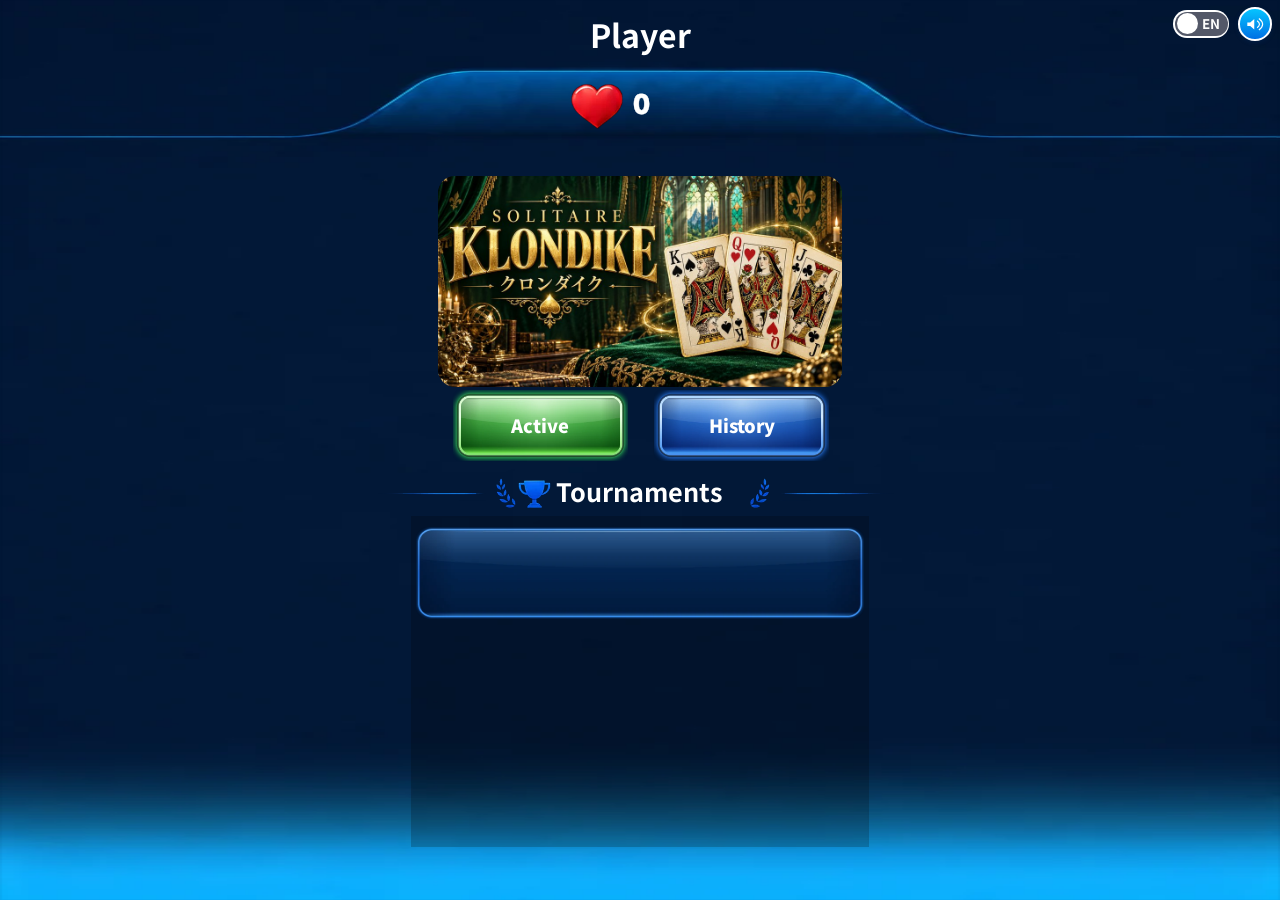
==== commit 12839b1e: "Build v5 (staging): sound ON by default" ====
--- a/app.html
+++ b/app.html
@@ -8,7 +8,7 @@
 <meta name="viewport" content="width=device-width, initial-scale=1, maximum-scale=1, user-scalable=no, viewport-fit=cover">
 <title>Klondike Solitaire | スコアチャレンジ</title>
 <meta name="theme-color" content="#071d19"><link rel="preload" as="image" href="assets/hearts-sheet.png"><link rel="preload" as="image" href="assets/diamonds-sheet.png"><link rel="preload" as="image" href="assets/clubs-sheet.png"><link rel="preload" as="image" href="assets/spades-sheet.png"><link rel="stylesheet" href="style.css"><link rel="stylesheet" href="responsive.css">
-  <script type="module" crossorigin src="./gb/app-Cl7lvneE.js"></script>
+  <script type="module" crossorigin src="./gb/app-XXphiUR5.js"></script>
   <link rel="modulepreload" crossorigin href="./gb/nozoom-CKR7c7sA.js">
   <link rel="stylesheet" crossorigin href="./gb/app-DAqAiJLG.css">
 </head>
